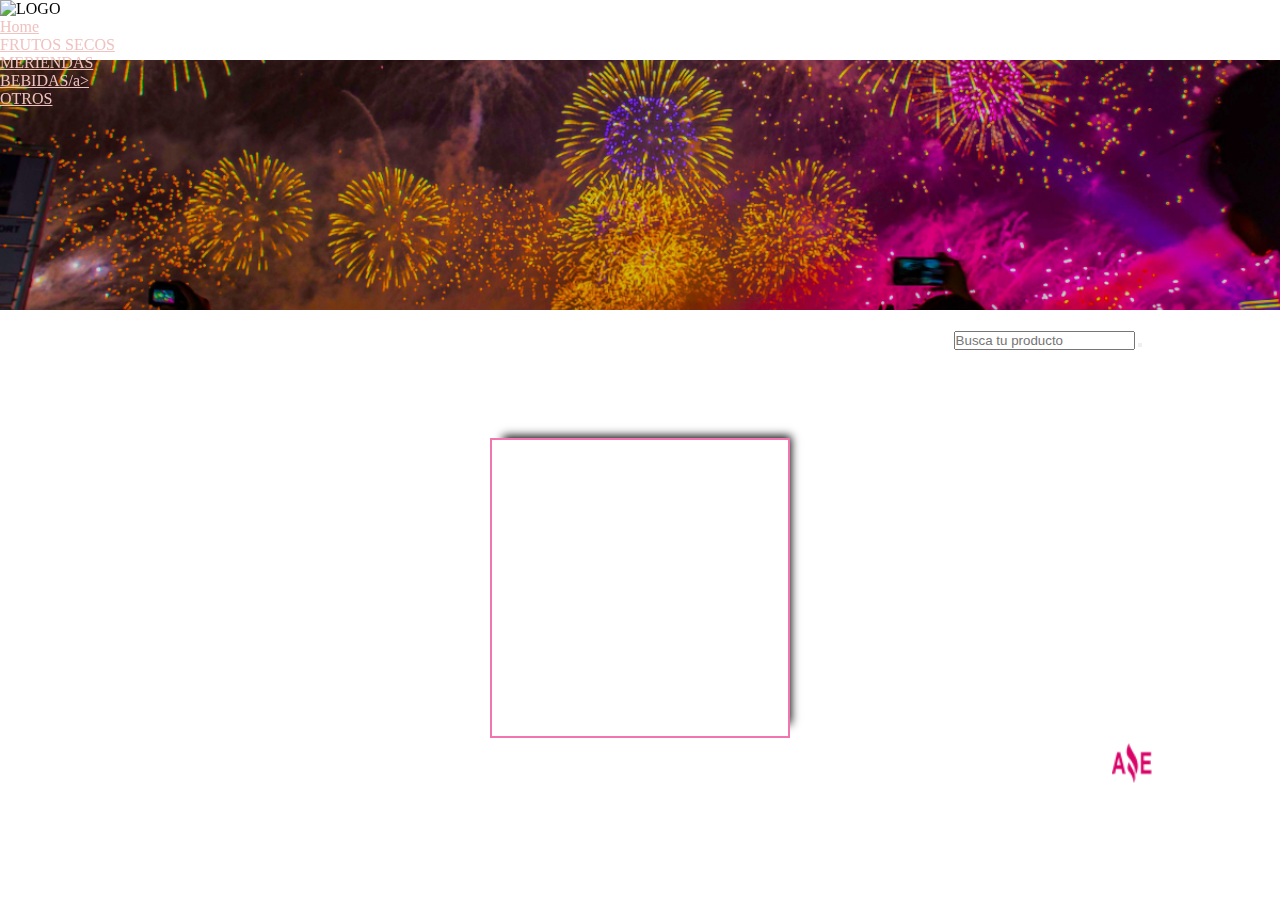
==== index.html @ 1a8de564 "first commit" ====
<!DOCTYPE html>
<html lang="es">

<head>
  <meta charset="UTF-8">
  <meta http-equiv="X-UA-Compatible" content="IE=edge">
  <meta name="viewport" content="width=device-width, initial-scale=1.0">
  <link rel="stylesheet" href="./css/style-index.css">
  <!-- BOOTSTRAP -->
  <link href="https://cdn.jsdelivr.net/npm/bootstrap@5.3.0-alpha1/dist/css/bootstrap.min.css" rel="stylesheet"
    integrity="sha384-GLhlTQ8iRABdZLl6O3oVMWSktQOp6b7In1Zl3/Jr59b6EGGoI1aFkw7cmDA6j6gD" crossorigin="anonymous">
  <!-- fontawesome -->
  <link rel="stylesheet" href="https://cdnjs.cloudflare.com/ajax/libs/font-awesome/6.3.0/css/all.min.css"
    integrity="sha512-SzlrxWUlpfuzQ+pcUCosxcglQRNAq/DZjVsC0lE40xsADsfeQoEypE+enwcOiGjk/bSuGGKHEyjSoQ1zVisanQ=="
    crossorigin="anonymous" referrerpolicy="no-referrer" >

  <title>TIENDA SALUDABLE</title>
</head>

<body>
  <header>
    <nav class="navbar bg-dark" data-bs-theme="dark">
      <div class="container">
        <div class="navbar-brand">
          <img src="#" alt="LOGO">
        </div>
        <ul class="nav nav-pills">
          <li class="nav-item">
            <a class="nav-link enlaceNav" href="#" id="home">Home</a>
          </li>
          <li class="nav-item">
            <a class="nav-link enlaceNav" href="#" id="">FRUTOS SECOS</a>
          </li>
          <li class="nav-item">
            <a class="nav-link enlaceNav" href="#" id="">MERIENDAS</a>
          </li>
          <li class="nav-item">
            <a class="nav-link" href="#" id="">BEBIDAS/a>
            
          </li>
          <li class="nav-item">
            <a class="nav-link" href="#" id="">OTROS</a>
          </li>
        </ul>
      </div>
    </nav>


  </header>
  <main>
    <!-- ENCABEZADO DE NAVEGACION ENTRE PAGINAS -->
    <div class="navegacion" id="secNavDos">
      <div class="navegacionHeaderDos ">
        <a id="enlaceIzq"><i class="fa-solid fa-angle-left"></i></a>
        <div class="contenedorTextoDDD"><p class="textoDDD" id="tituloCarousel"></p></div>
        <a id="enlaceDer"><i class="fa-solid fa-angle-right"></i></a>
      </div>

    </div>
    <!-- CATEGORIAS  -->
    <nav class="navbar navbar-main">
      <div class="container-fluid" id="check"></div>
      <form class="d-flex" role="search">
        <input class="form-control me-2" type="search" placeholder="Busca tu producto" aria-label="Search" id="search">
        <button class="btn btn-outline-success" type="submit"><i class="fa-solid fa-magnifying-glass"></i></button>
      </form>

    </nav>
    <!-- CARTAS DE EVENTOS Y DETALLES-->
    <div class="row row-cols-auto grupo" id="cartasDeProductos"></div>
    <div class="card card-detalle mb-3" id="detallesDeLosProductos"></div>
  </main>
  
  <footer class="bg-dark">
    <div class="footer-content">
      <div class="redes">
        <i class="fa-brands fa-facebook"></i>
        <i class="fa-brands fa-square-instagram"></i>
        <i class="fa-brands fa-square-whatsapp"></i>
      </div>
      <div class="favicon"><p></p><img src="./images/favicon.png" alt="logo favicon"></div>
    </div>
  </footer>

  


  <!-- SCRIPT BOOTSTRAP -->
  <script src="https://cdn.jsdelivr.net/npm/bootstrap@5.3.0-alpha1/dist/js/bootstrap.bundle.min.js"
    integrity="sha384-w76AqPfDkMBDXo30jS1Sgez6pr3x5MlQ1ZAGC+nuZB+EYdgRZgiwxhTBTkF7CXvN"
    crossorigin="anonymous"></script>

  <!-- SCRIPTS DE LA PAGINA -->
  <script src="./javascript/index.js"></script>
  
  
</body>

</html>
---- css/style-index.css ----
* {
    margin: 0%;
    padding: 0%;
    box-sizing: border-box; 
}

html{
    min-height: 100%;
}
body {
    width: 100%;   
   min-height: 100vh;
 
}

main {
    width: 100%;
    height: auto;
    display: flex;
    flex-direction: column;
    justify-content: center;
    align-items: center;
}

header {
    width: 100%;
    height: auto;
    display: flex;
    flex-direction: column;
    align-items: center;
    justify-content: flex-start;
    position: fixed;
    z-index: 10;

}

/* BARRA DE NAVEGACION */
.navbar {
    width: 100%;
}

.navbar-brand>img {
    width: 90px;
    height: 100%;
}

.nav .nav-link {
    color: #EFC2C0;
}

.nav .nav-link:hover {
    color: #D90368;
}

.nav-pills .nav-link.active {
    --bs-nav-pills-link-active-bg: #EFC2C0;
    --bs-nav-pills-link-active-color: #D90368;
} 


/* SEGUNDO NAV NAVEGACION */
.navegacion {
    width: 100%;
}


/* EFECTO DE TEXTO  */
.textoDDD {
    color: #fff;
    text-shadow: 2px 2px 0px rgb(245, 144, 199),
        4px 4px 0px rgba(238, 112, 167, 0.849),
        6px 6px 0px rgb(238, 42, 127);
}

/* EFECTO FIN */

.navegacionHeaderDos {
    width: 100%;
    height: 100%;
    display: flex;
    flex-direction: row;
    justify-content: space-evenly;
    align-items: center;
    background-image: url(../images/Diseñosintítulo.png);
        filter: brightness(85%);
    background-size:cover;
    background-repeat: no-repeat;
    font-family: Arial, Helvetica, sans-serif;
    letter-spacing: 0px;
    word-spacing: 60px;
    color: white;
    font-weight: 600;
    font-style: normal;
    font-variant: small-caps;
    text-transform: none;
    margin: 0;
}


.navegacionHeaderDos>a {
    text-decoration: none;
}

a {
    color: white;
    --bs-link-color-rgb: 255, 248, 245;
    --bs-link-hover-color-rgb: 239, 194, 192;
}


.navUpcoming::before {
    position: absolute;
    top: 25px;
    left: -40px;
    display: block;
    box-sizing: border-box;
    content: "¡Upcoming!";
    text-transform: uppercase;
    font-size: 13px;
    text-align: center;
    font-weight: 700;
    color: #fff;
    background: transparent;
    height: 0;
    width: 150px;
    border: 25px solid transparent;
    border-bottom: 25px solid #D90368;
    line-height: 23px;
    z-index: 20;
    transform: rotate(-45deg);
}

.navPast::before {
    position: absolute;
    top: 25px;
    left: -40px;
    display: block;
    box-sizing: border-box;
    content: "¡Past!";
    text-transform: uppercase;
    font-size: 13px;
    text-align: center;
    font-weight: 700;
    color: #fff;
    background: transparent;
    height: 0;
    width: 150px;
    border: 25px solid transparent;
    border-bottom: 25px solid #D90368;
    line-height: 23px;
    z-index: 20;
    transform: rotate(-45deg);
}

/* FILTROS DE CATEGORIA */
.navbar-main {
    width: 98%;
    height: auto;
    display: flex;
    flex-direction: row;
    justify-content: center;
    align-items: center;
    font-size: .9em;
    margin-bottom: 30px;
}
#check{
    width: 75%;
    display: flex;
    flex-direction: row;
    justify-content: center;
    align-items: center;
    column-gap: 7px;
}
.navbar-main form{
    width: 25%;
}

/* ESTILOS DE LAS CARTAS */
.grupo {
    width: 90%;
    height: auto;
    margin-bottom: 3%;
   
}

.card{
    width: 300px;
    height: 300px;
    text-align: justify;
    border: 2px solid #e71a7a9a;
    box-shadow: 7px -8px 9px -6px rgba(0, 0, 0, 0.986);
}
.row{
    --bs-gutter-y: 1.5rem !important;
    justify-content: center;
}
.card-body{
    height: 40%;
}
.card-footer {
    display: flex;
    flex-direction: row;
    justify-content: space-between;
    align-items: center;
    --bs-card-cap-bg: #212529;
    height: 15%;
}

.card-footer .btn-outline-light {
    --bs-btn-hover-color: #EFC2C0;
    --bs-btn-hover-bg: #e7026de7;
    --bs-btn-hover-border-color:#D90368;
}

.card img{
    height: 45%;
    width:100%;
    border-radius: 3px 3px 0px 0px;
}

/* ESTILO DEL FOOTER DE LA PAGINA */
footer {
    height: 50px;
    width: 100%;
    display: flex !important;
    flex-direction: row;
    justify-content: center;
    align-items: center;
    color: whitesmoke;
}

.footer-content {
    width: 100%;
    height: 100%;
    display: flex !important;
    flex-direction: row;
    justify-content: center;
    align-items: center;
    margin: 0 10%;
}

.redes {
    width: 70%;
    height: 100%;
    display: flex;
    flex-direction: row;
    justify-content: flex-start;
    align-items: center;
    column-gap: 3%;
    font-size: 1.3em;
    color: #D90368;
}

.favicon {
    width: 30%;
    height: 100%;
    display: flex;
    flex-direction: row;
    justify-content: flex-end;
    align-items: center;
    font-size: 1.1em;
}

.favicon>img {
    margin-left: 5px;
    width: 40px;
}
.aviso{
    font-size: 2.5em;
    color: #212529a1;
    display: flex;
    flex-direction: row;
    justify-content: center;
    width: 100%;
    height: auto;
    margin-top: 50px;
    margin-bottom: 50px;
    
}
/* ESTILOS DEL FORMULARIO */
.formulario {
    width: 40%;
    height: 500px;
    margin-top: 20px;
    margin-bottom: 25px;
    margin-left: 30%;
    margin-right: 30%;
    border-radius: 15px;
    background-image: url(../images/fondoform.jpg);
    background-size: cover;
    background-repeat: no-repeat;
}

.form {
    width: 100%;
    height: 100%;
    margin: 0;
    padding: 20px 35px;
    color: white;
    border-radius: 15px;
    background-color: rgba(0, 0, 0, 0.6);
}

.form-check-input {
    --bs-border-color: #5BBA6F;
}

.form-check-input:checked {
    border-color: #5BBA6F !important;
    background-color: #157347 !important;
}

.formulario .mb-3 .form-header .form-tittle {
    font-weight: bold;
    font-family: sans-serif;
    color: #D90368;
    font-size: 1.5em;
    text-align: center;
}

.formulario .mb-3 .form-header .form-tittle span {
    color: white;
}

.formulario .mb-3 .form-label {
    color: #EFC2C0;
    font-weight: bold;
    font-size: 1em;
    margin-bottom: 0;
    margin-top: 0.5rem;
}

.formulario .mb-3 .form-control {
    background-color: rgba(0, 0, 0, 0.7);
    border: none;
    border-bottom: 2px solid #D90368;
    font-size: 1em;
    color: white;
}

.formulario .mb-3 .btn-submit {


    background-color: #d903679c;
    border: none;
    margin-top: 5px;

    color: #fff;
    cursor: pointer;
    transition: all .5s ease;
}

.formulario .mb-3 .btn-submit:hover {
    background-color: #D90368;

}

.favicon>p{
    margin:0 !important;
}
/* ESTILOS DE LA PAGINA DE ESTADISTICAS */
.estadisticas {
    width: 80%;
    height: auto;
    display: flex;
    flex-direction: column;
    align-items: center;
    justify-content: center;
    margin-top: 20px;
    margin-bottom: 35px;
}

.td {
    width: 32%;
}
colspan{
    background-color: #212529;
}
table{
    width: 96%;
}

@media screen and (max-width:280px) {
    .navegacion{
    display:none;}

    .navbar-main{
        display:none !important;
    }
    .navbar{
        height: auto;
    }
    .grupo{
        margin-top: 200px !important;
    }
    .card{
        width: 210px;
        box-shadow: 7px -8px 9px -6px rgba(0, 0, 0, 0.986);
    }
    .favicon {
        font-size: 0.7em;
        width: 50%;
    }
    .redes{
        font-size: 0.9em;
        width: 50%;
    }
    .card-footer .btn-outline-light {
        --bs-btn-padding-x: 0.25rem;
    --bs-btn-padding-y: 0.25rem;
    }
    footer{
        visibility: hidden;
    }
    .formulario{
        margin-top: 200px;
        width: 90%;
        height: auto;
    }
    .estadisticas{
       visibility: hidden;
    }

}
@media screen and (min-width:280.98px)  and (max-width:575.98px){
    .navbar {
        height: 130px;
        
    }
    .navbar>.container{
        justify-content: center !important;
        padding: 0;
    }
    .navegacion{
        margin-top:130px;
        height: 150px;
    }
    .navegacionHeaderDos{
        font-weight: 300;
    }
    .contenedorTextoDDD{
        display:flex;
        flex-direction: row;
        justify-content: center;
        align-items: center;
        width: 50%;
        text-align: center;
    }
    .navUpcoming::before {
    top: 140px;}
    .navPast::before {
        top: 140px;
    }
    .navbar-main {
        width: 100%;
        margin-bottom: 70px;
    }
    .navegacionHeaderDos{
        font-size: 2em;
    }
    
    #check{
        width: 100%;
        column-gap: 12px;
       
    }
    .navbar-main form{
        width: 75%;
        margin-left: 12%;
        margin-top: 20px;
    }
    .favicon {
        font-size: 0.8em;
        width: 50%;
    }
    .redes{
        font-size: 1em;
        width: 50%;
    }
    .formulario{
        width: 90%;
        height: auto;
    }
}

@media screen and (min-width:576px) and (max-width: 991.98px){
    .navbar {
        height: 100px;
    }
    .navbar>.container{
        justify-content: center !important;
        padding: 0;
    }
    .navegacion{
        margin-top:100px;
        height: 200px;
    }
    .navegacionHeaderDos{
        font-size: 2.2em;
    }
    .navUpcoming::before {
    top: 110px;}
    .navPast::before {
        top: 110px;
    }
    #check{
        width: 65%;
    }
    .navbar-main form{
        width: 35%;
      
    }
   .container, .container-sm{
        max-width: 98% !important;
    }
    .container, .container, .container-fluid, .container-lg, .container-md, .container-sm, .container-xl, .container-xxl {
       padding: 0 !important;
        --bs-gutter-x: 1rem !important;
}
.formulario{
    width: 60%;
   
}}
    
@media screen and (min-width:992px)and (max-width: 1380px){
    .navbar {
        height: 60px;
    }
    .navegacion {
        height: 250px;
        margin-top: 60px;
    }
    .navegacionHeaderDos{
        font-size: 3em;
    }
    .navUpcoming::before {
    top: 70px;}
    .navPast::before {
        top: 70px;
    }
    

}

@media screen and (min-width:1381px){
    .navbar {
        height: 70px;
    }
    .navegacion {
        height: 250px;
        margin-top: 70px;
    }
    .navegacionHeaderDos{
        font-size: 3.2em;
    }
    .navegacionHeaderDos{
        font-size: 3em;
    }
    .navUpcoming::before {
    top: 80px;}
    .navPast::before {
        top: 80px;
    }
}
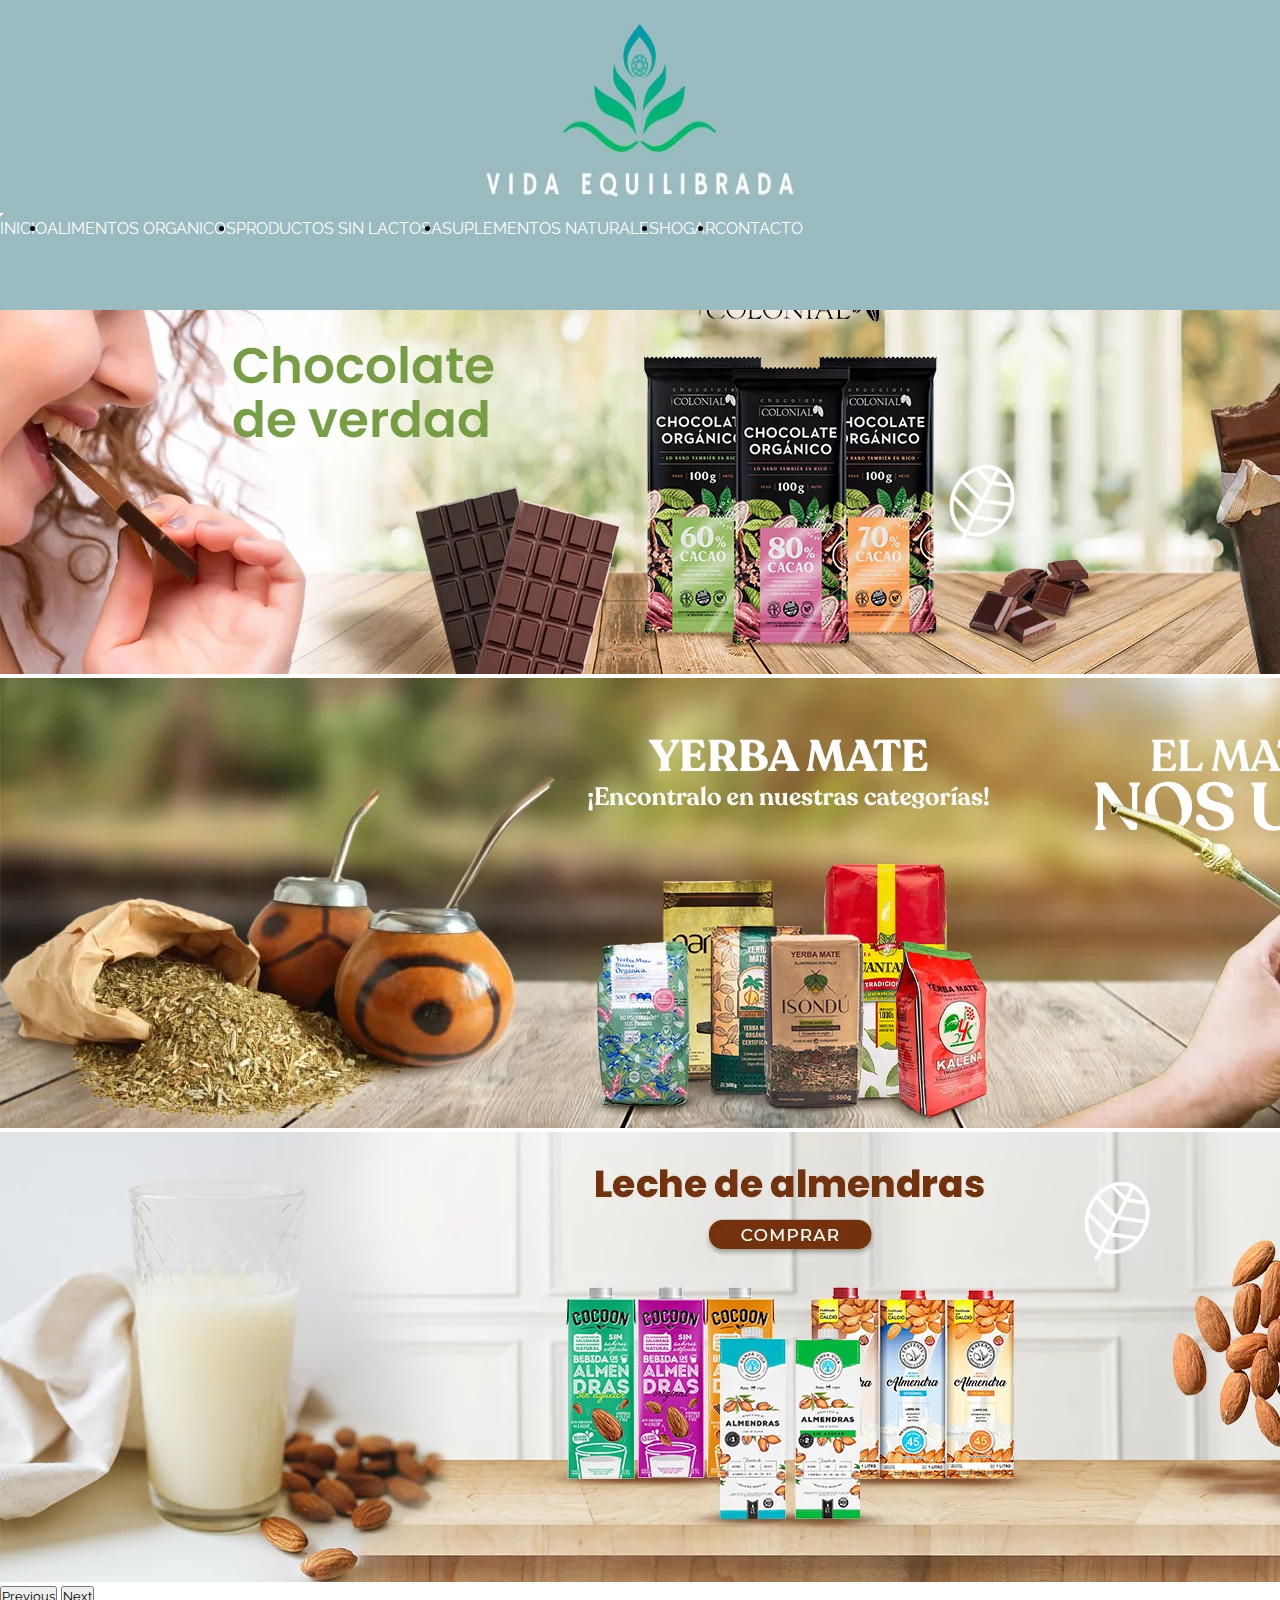
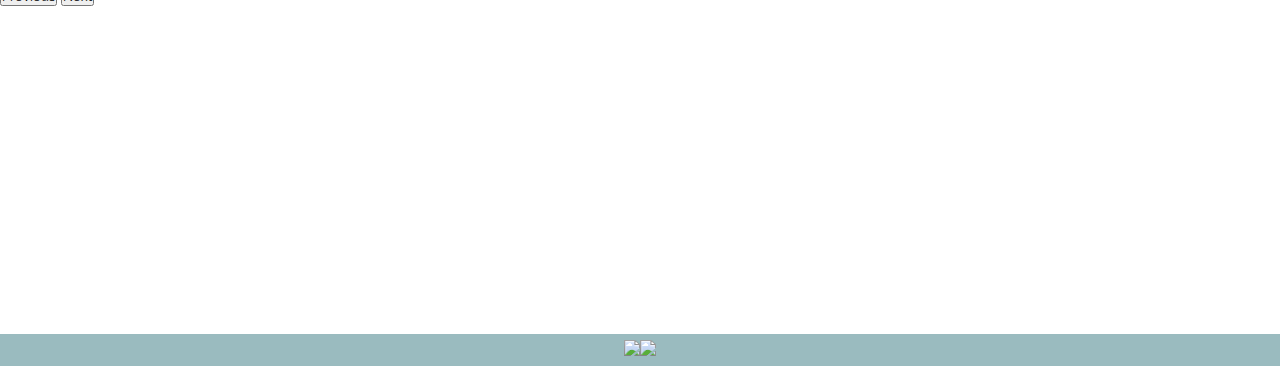
==== commit 7b5be711: "ajustando el index" ====
--- a/index.html
+++ b/index.html
@@ -5,95 +5,97 @@
   <meta charset="UTF-8">
   <meta http-equiv="X-UA-Compatible" content="IE=edge">
   <meta name="viewport" content="width=device-width, initial-scale=1.0">
-  <link rel="stylesheet" href="./css/style-index.css">
-  <!-- BOOTSTRAP -->
+  <link rel="icon" type="image" href="../public/images/logo.jpg">
   <link href="https://cdn.jsdelivr.net/npm/bootstrap@5.3.0-alpha1/dist/css/bootstrap.min.css" rel="stylesheet"
     integrity="sha384-GLhlTQ8iRABdZLl6O3oVMWSktQOp6b7In1Zl3/Jr59b6EGGoI1aFkw7cmDA6j6gD" crossorigin="anonymous">
-  <!-- fontawesome -->
-  <link rel="stylesheet" href="https://cdnjs.cloudflare.com/ajax/libs/font-awesome/6.3.0/css/all.min.css"
-    integrity="sha512-SzlrxWUlpfuzQ+pcUCosxcglQRNAq/DZjVsC0lE40xsADsfeQoEypE+enwcOiGjk/bSuGGKHEyjSoQ1zVisanQ=="
-    crossorigin="anonymous" referrerpolicy="no-referrer" >
-
-  <title>TIENDA SALUDABLE</title>
+  <link rel="stylesheet" href="./css/style.css" />
+  <link href="https://fonts.googleapis.com/css2?family=Raleway:wght@300;400;500;600;700&display=swap" rel="stylesheet">
+  <title>Vida Equilibrada</title>
 </head>
 
 <body>
   <header>
-    <nav class="navbar bg-dark" data-bs-theme="dark">
-      <div class="container">
-        <div class="navbar-brand">
-          <img src="#" alt="LOGO">
+    <div class="img1">
+      <img src="./images/globo.jpg" alt="" height="180px" width="310px">
+    </div>
+    <nav class="mx-auto navbar navbar-expand-lg bg-body-tertiary custom-menu">
+      <div class="container-fluid">
+        <div class="img2">
+          <img src="./images/globo2.jpg" alt="" height="100px" width="200px">
         </div>
-        <ul class="nav nav-pills">
-          <li class="nav-item">
-            <a class="nav-link enlaceNav" href="#" id="home">Home</a>
-          </li>
-          <li class="nav-item">
-            <a class="nav-link enlaceNav" href="#" id="">FRUTOS SECOS</a>
-          </li>
-          <li class="nav-item">
-            <a class="nav-link enlaceNav" href="#" id="">MERIENDAS</a>
-          </li>
-          <li class="nav-item">
-            <a class="nav-link" href="#" id="">BEBIDAS/a>
-            
-          </li>
-          <li class="nav-item">
-            <a class="nav-link" href="#" id="">OTROS</a>
-          </li>
-        </ul>
+        <button class="navbar-toggler botonColor" type="button" data-bs-toggle="collapse"
+          data-bs-target="#navbarTogglerDemo01" aria-controls="navbarTogglerDemo01" aria-expanded="false"
+          aria-label="Toggle navigation">
+          <span class="navbar-toggler-icon"></span>
+        </button>
+        <div class="mx-auto collapse navbar-collapse" id="navbarTogglerDemo01">
+          <ul id="alineado" class="mx-auto navbar-nav me-auto mb-2 mb-lg-0">
+            <li class="nav-item estiloA">
+              <a class="button nav-link" id="inicio">INICIO</a>
+            </li>
+            <li class="nav-item estiloB" >
+              <a class="button nav-link" id="alimentosOrganicos">ALIMENTOS ORGANICOS</a>
+            </li>
+            <li class=" nav-item estiloC">
+              <a class="button nav-link" id="productosSinLactosa">PRODUCTOS SIN LACTOSA</a>
+            </li>
+            <li class=" nav-item estiloD">
+              <a class="button nav-link" id="suplementosNaturales">SUPLEMENTOS NATURALES</a>
+            </li>
+            <li class=" nav-item estiloE">
+              <a class="button nav-link" id="hogar">HOGAR</a>
+            </li>
+            <li class=" nav-item estiloF">
+              <a class="button nav-link" id="contact">CONTACTO</a>
+            </li>
+          </ul>
+        </div>
       </div>
     </nav>
-
-
   </header>
   <main>
-    <!-- ENCABEZADO DE NAVEGACION ENTRE PAGINAS -->
-    <div class="navegacion" id="secNavDos">
-      <div class="navegacionHeaderDos ">
-        <a id="enlaceIzq"><i class="fa-solid fa-angle-left"></i></a>
-        <div class="contenedorTextoDDD"><p class="textoDDD" id="tituloCarousel"></p></div>
-        <a id="enlaceDer"><i class="fa-solid fa-angle-right"></i></a>
+    <!-- CARRUSEL -->
+    <div id="carouselExampleFade" class="carousel slide carousel-fade" data-bs-ride="carousel">
+      <div class="carousel-inner">
+        <div class="carousel-item active">
+          <img src="./images/fotA.webp" class="d-block w-100" alt="...">
+        </div>
+        <div class="carousel-item">
+          <img src="./images/fotB.webp" class="d-block w-100" alt="...">
+        </div>
+        <div class="carousel-item">
+          <img src="./images/fotC.webp" class="d-block w-100" alt="...">
+        </div>
       </div>
+      <button class="carousel-control-prev" type="button" data-bs-target="#carouselExampleFade" data-bs-slide="prev">
+        <span class="carousel-control-prev-icon" aria-hidden="true"></span>
+        <span class="visually-hidden">Previous</span>
+      </button>
+      <button class="carousel-control-next" type="button" data-bs-target="#carouselExampleFade" data-bs-slide="next">
+        <span class="carousel-control-next-icon" aria-hidden="true"></span>
+        <span class="visually-hidden">Next</span>
+      </button>
+    </div>
 
+    <!-- MAP -->
+    <div id="mapau">
+      <iframe src="https://www.google.com/maps/embed?pb=!1m18!1m12!1m3!1d3283.8642497583137!2d-58.387166925130195!3d-34.607594057701455!2m3!1f0!2f0!3f0!3m2!1i1024!2i768!4f13.1!3m3!1m2!1s0x95bccac5466ccb9b%3A0x57419e9c86945b8f!2sBartolom%C3%A9%20Mitre%201280%2C%20C1036AAX%20CABA!5e0!3m2!1ses!2sar!4v1685136060146!5m2!1ses!2sar" width="280" height="280" style="border:0;" allowfullscreen="" loading="lazy" referrerpolicy="no-referrer-when-downgrade"></iframe>
     </div>
-    <!-- CATEGORIAS  -->
-    <nav class="navbar navbar-main">
-      <div class="container-fluid" id="check"></div>
-      <form class="d-flex" role="search">
-        <input class="form-control me-2" type="search" placeholder="Busca tu producto" aria-label="Search" id="search">
-        <button class="btn btn-outline-success" type="submit"><i class="fa-solid fa-magnifying-glass"></i></button>
-      </form>
+  </main>
 
-    </nav>
-    <!-- CARTAS DE EVENTOS Y DETALLES-->
-    <div class="row row-cols-auto grupo" id="cartasDeProductos"></div>
-    <div class="card card-detalle mb-3" id="detallesDeLosProductos"></div>
-  </main>
-  
-  <footer class="bg-dark">
-    <div class="footer-content">
-      <div class="redes">
-        <i class="fa-brands fa-facebook"></i>
-        <i class="fa-brands fa-square-instagram"></i>
-        <i class="fa-brands fa-square-whatsapp"></i>
-      </div>
-      <div class="favicon"><p></p><img src="./images/favicon.png" alt="logo favicon"></div>
-    </div>
+  <footer>
+    <a class="pequenioEspacio" href="https://www.facebook.com/" target="_blank">
+      <img src="https://img.icons8.com/fluency/55/null/facebook.png" />
+    </a>
+    <a class="pequenioEspacio" href="https://www.instagram.com/" target="_blank">
+      <img src="https://img.icons8.com/fluency/55/null/instagram-new.png" />
+    </a>
   </footer>
 
-  
+  <script src="https://cdn.jsdelivr.net/npm/bootstrap@5.3.0-alpha1/dist/js/bootstrap.bundle.min.js"
+  integrity="sha384-w76AqPfDkMBDXo30jS1Sgez6pr3x5MlQ1ZAGC+nuZB+EYdgRZgiwxhTBTkF7CXvN" crossorigin="anonymous">
+  </script>
+<script src="./javascript/index.js"></script>
 
-
-  <!-- SCRIPT BOOTSTRAP -->
-  <script src="https://cdn.jsdelivr.net/npm/bootstrap@5.3.0-alpha1/dist/js/bootstrap.bundle.min.js"
-    integrity="sha384-w76AqPfDkMBDXo30jS1Sgez6pr3x5MlQ1ZAGC+nuZB+EYdgRZgiwxhTBTkF7CXvN"
-    crossorigin="anonymous"></script>
-
-  <!-- SCRIPTS DE LA PAGINA -->
-  <script src="./javascript/index.js"></script>
-  
-  
 </body>
-
 </html>--- a/css/style.css
+++ b/css/style.css
@@ -0,0 +1,165 @@
+@import url('https://fonts.googleapis.com/css2?family=Inter:wght@200;300;400;500;600;700&family=Raleway:wght@600&display=swap');
+
+* {
+    font-family: 'Raleway', sans-serif;
+    padding: 0;
+    margin: 0;
+}
+
+/* BODY */
+
+/* HEADER */
+
+.img1 {
+    display: flex;
+    flex-direction: column;
+    padding-top: 20px;
+    align-items: center;
+}
+
+.img2 {
+    display: none;
+}
+
+header {
+    position: relative;
+    width: 100%;
+    z-index: 1000;
+    background-color: rgb(154, 187, 191);
+	margin-bottom: 24px;
+}
+
+nav {
+    height: 110px;
+    width: 100%;
+    position: absolute;
+}
+
+nav ul li {
+    border-radius: 5px;
+}
+
+nav ul li :hover {
+    border-radius: 5px;
+    background-color: #0097b2;
+}
+
+nav ul li a {
+    text-decoration: none;
+}
+
+.botonColor {
+    border-color: white;
+}
+
+.navbar-toggler-icon {
+    filter: invert(100%) sepia(100%) saturate(0%) hue-rotate(180deg);
+  }
+
+  .custom-menu {
+	background-color: rgb(154, 187, 191) !important;
+  }
+  
+  .custom-menu .nav-link {
+	color: white /* Cambia el color del texto en el menú */
+  }
+
+/* MAIN */
+
+main {
+    display: flex;
+    flex-direction: column;
+    justify-content: center;
+    align-items: center;
+}
+
+#carouselExampleFade {
+	width: 100%; 
+	margin-bottom: 20PX;
+  }
+
+/* FOOTER */
+
+.pequenioEspacio {
+    padding: 6px 0 6px 0;
+}
+
+footer {
+    background-color: rgb(154, 187, 191);
+    position: relative;
+	margin-top: 24px;
+    bottom: 0;
+    left: 0;
+    right: 0;
+    display: flex;
+    justify-content: center;
+    align-items: center;
+}
+
+
+@media(max-width:991px) {
+
+    #alineado {
+        display: flex;
+        flex-direction: column;
+        align-items: end;
+    }
+
+	#carouselExampleFade {
+		width: 100%; 
+	  }
+
+    .img1 {
+        display: none;
+    }
+
+    .img2 {
+        display: block;
+    }
+
+    nav ul li {
+        background-color: rgb(154, 187, 191);
+    }
+
+	nav ul li :hover {
+		background-color: transparent;
+		padding: 10px;
+	}
+
+    .estiloA {
+        padding: 0 47px 0 47px;
+        margin: 6px 0 6px 0;
+    }
+
+    .estiloB {
+        padding: 0 18px 0 18px;
+    }
+
+    .estiloC {
+        padding: 0 10.5px 0 10.5px;
+        margin: 6px 0 6px 0;
+    }
+
+    .estiloD {
+        padding: 0 4.8px 0 4.8px;
+    }
+
+    .estiloE {
+        padding: 0 43px 0 43px;
+        margin: 6px 0 6px 0;
+    }
+
+	.estiloF {
+        padding: 0 28.5px 0 28.5px;
+    }
+}
+
+@media(min-width:992px) {
+
+    #alineado {
+        display: flex;
+        flex-direction: row;
+        text-align: center;
+        align-items: center;
+    }
+}